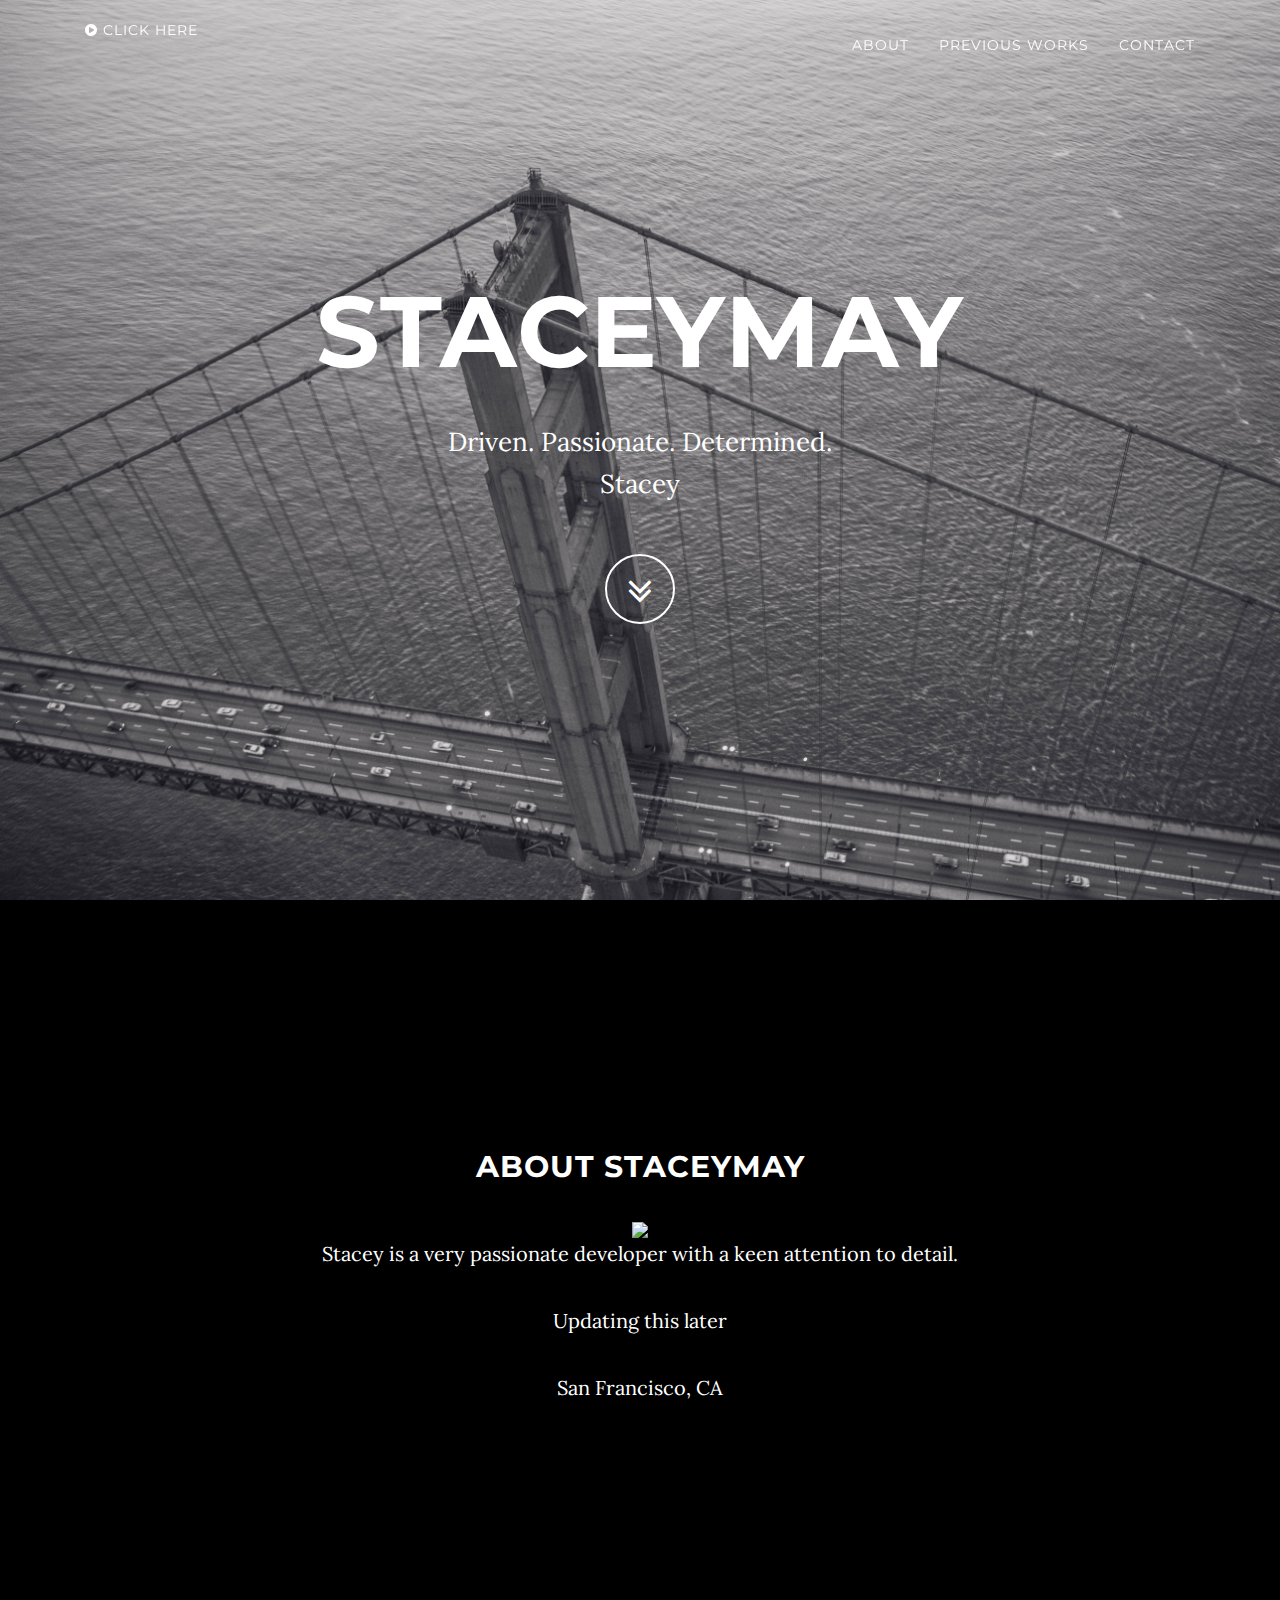
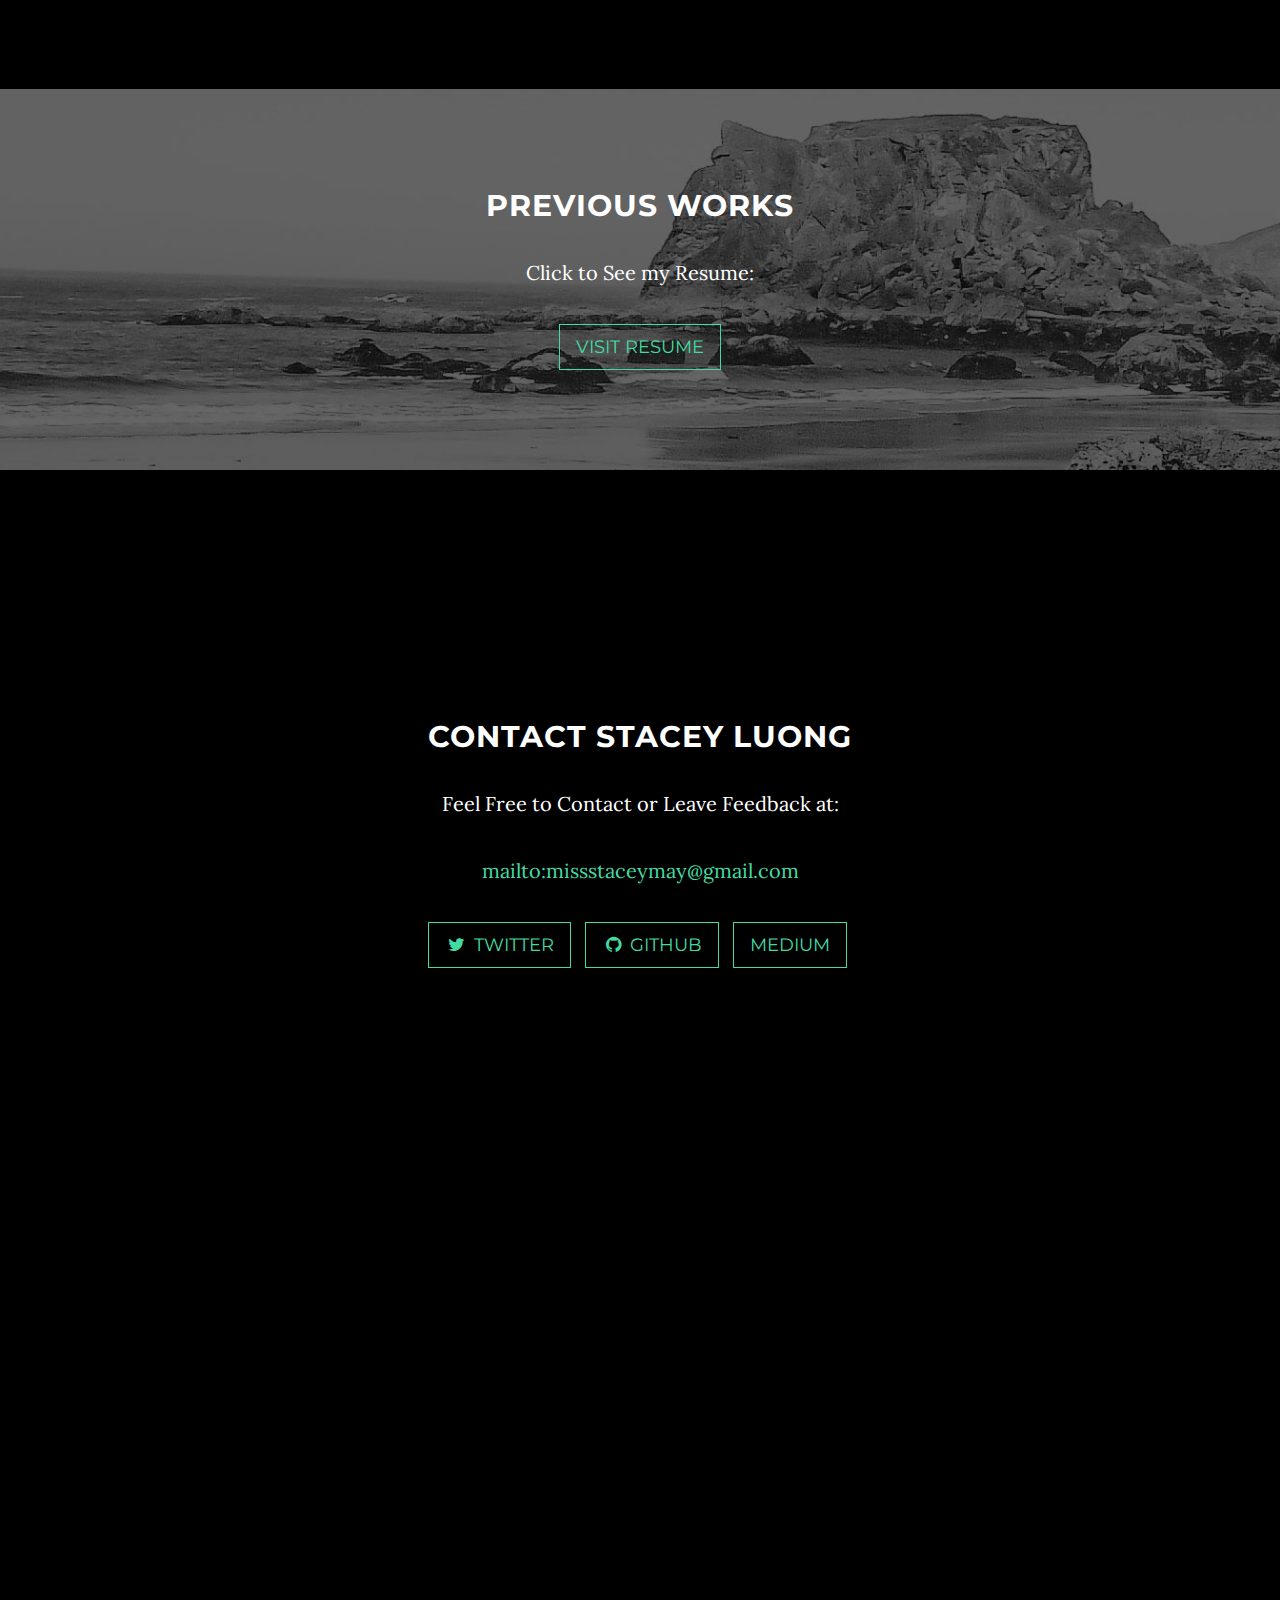
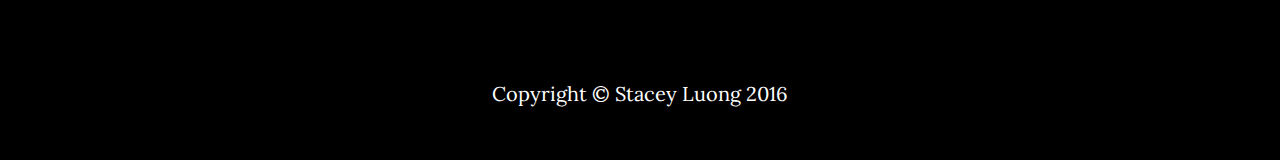
==== index.html @ 06225e0b "added java carosel" ====
<!DOCTYPE html>
<html lang="en">

<head>
    <link rel="stylesheet" type="text/css" href="//cdn.jsdelivr.net/jquery.slick/1.6.0/slick.css"/>
<!-- Add the slick-theme.css if you want default styling -->
    <link rel="stylesheet" type="text/css" href="//cdn.jsdelivr.net/jquery.slick/1.6.0/slick-theme.css"/>
    <!-- jslick java plugin -->

    <meta charset="utf-8">
    <meta http-equiv="X-UA-Compatible" content="IE=edge">
    <meta name="viewport" content="width=device-width, initial-scale=1">
    <meta name="description" content="">
    <meta name="author" content="">

    <title>Stacey May Luong</title>

    <!-- Bootstrap Core CSS -->
    <link href="assets/bootstrap/css/bootstrap.min.css" rel="stylesheet">

    <!-- Custom Fonts -->
    <link href="assets/font-awesome/css/font-awesome.min.css" rel="stylesheet" type="text/css">
    <link href="https://fonts.googleapis.com/css?family=Lora:400,700,400italic,700italic" rel="stylesheet" type="text/css">
    <link href="https://fonts.googleapis.com/css?family=Montserrat:400,700" rel="stylesheet" type="text/css">

    <!-- Theme CSS -->
    <link href="css/grayscale.min.css" rel="stylesheet">

    <!-- HTML5 Shim and Respond.js IE8 support of HTML5 elements and media queries -->
    <!-- WARNING: Respond.js doesn't work if you view the page via file:// -->
    <!--[if lt IE 9]>
        <script src="https://oss.maxcdn.com/libs/html5shiv/3.7.0/html5shiv.js"></script>
        <script src="https://oss.maxcdn.com/libs/respond.js/1.4.2/respond.min.js"></script>
    <![endif]-->

</head>

<body id="page-top" data-spy="scroll" data-target=".navbar-fixed-top">

    <!-- Navigation -->
    <nav class="navbar navbar-custom navbar-fixed-top" role="navigation">
        <div class="container">
            <div class="navbar-header">
                <button type="button" class="navbar-toggle" data-toggle="collapse" data-target=".navbar-main-collapse">
                    Menu <i class="fa fa-bars"></i>
                </button>
                <a class="navbar-brand page-scroll" href="#page-top">
                    <a href="https://vimeo.com/staceymay" ><i class="fa fa-play-circle"></i> <span class="light">Click</span> Here
                </a>
            </div>

            <!-- Collect the nav links, forms, and other content for toggling -->
            <div class="collapse navbar-collapse navbar-right navbar-main-collapse">
                <ul class="nav navbar-nav">
                    <!-- Hidden li included to remove active class from about link when scrolled up past about section -->
                    <li class="hidden">
                        <a href="#page-top"></a>
                    </li>
                    <li>
                        <a class="page-scroll" href="#about">About</a>
                    </li>
                    <li>
                        <a class="page-scroll" href="#download">Previous Works</a>
                    </li>
                    <li>
                        <a class="page-scroll" href="#contact">Contact</a>
                    </li>
                </ul>
            </div>
            <!-- /.navbar-collapse -->
        </div>
        <!-- /.container -->
    </nav>

    <!-- Intro Header -->
    <header class="intro">
        <div class="intro-body">
            <div class="container">
                <div class="row">
                    <div class="col-md-8 col-md-offset-2">
                        <h1 class="brand-heading">StaceyMay</h1>
                        <p class="intro-text">Driven. Passionate. Determined.
                            <br>Stacey</p>
                        <a href="#about" class="btn btn-circle page-scroll">
                            <i class="fa fa-angle-double-down animated"></i>
                        </a>
                    </div>
                </div>
            </div>
        </div>
    </header>

    <!-- About Section -->
    <section id="about" class="container content-section text-center">
        <div class="row">
            <div class="col-lg-8 col-lg-offset-2">
                <h2>About StaceyMay</h2>
                <img src="http://i67.tinypic.com/2s9x3bm.png"/><br>
                <p>Stacey is a very passionate developer with a keen attention to detail.</p>
                <p>Updating this later</p>
                <p>San Francisco, CA</p>
            </div>
        </div>
    </section>

    <!-- Download Section -->
    <section id="download" class="content-section text-center">
        <div class="download-section">
            <div class="container">
                <div class="col-lg-8 col-lg-offset-2">
                    <h2>Previous Works</h2>
                    <p>Click to See my Resume:</p>
                    <a href="https://docs.google.com/document/d/1sot8ZeNagi2S230RHrNOOC19Aa2Kby2cMS6CKuckXkg/pub" class="btn btn-default btn-lg" class="btn btn-default btn-lg">Visit Resume</a>
                </div>
            </div>
        </div>
    </section>

    <!-- Contact Section -->
    <section id="contact" class="container content-section text-center">
        <div class="row">
            <div class="col-lg-8 col-lg-offset-2">
                <h2>Contact Stacey Luong</h2>
                <p>Feel Free to Contact or Leave Feedback at:</p>
                <p><a href="mailto:mailto:missstaceymay@gmail.com">mailto:missstaceymay@gmail.com</a>
                </p>
                <ul class="list-inline banner-social-buttons">
                    <li>
                        <a href="hhttps://twitter.com/MizzStaceyMay" class="btn btn-default btn-lg"><i class="fa fa-twitter fa-fw"></i> <span class="network-name">Twitter</span></a>
                    </li>
                    <li>
                        <a href="https://github.com/StaceyMay" class="btn btn-default btn-lg"><i class="fa fa-github fa-fw"></i> <span class="network-name">Github</span></a>
                    </li>
                    <li>
                        <a href="https://medium.com/@staceymay" class="btn btn-default btn-lg"> <span class="network-name">Medium</span></a>
                    </li>
                </ul>
            </div>
        </div>
    </section>

    <!-- Map Section -->
    <div id="map"></div>

    <!-- Footer -->
    <footer>
        <div class="container text-center">
            <p>Copyright &copy; Stacey Luong 2016</p>
        </div>
    </footer>

    <!-- jQuery -->
    <script src="assets/jquery/jquery.js"></script>

    <!-- Bootstrap Core JavaScript -->
    <script src="assets/bootstrap/js/bootstrap.min.js"></script>

    <!-- Plugin JavaScript -->
    <script src="https://cdnjs.cloudflare.com/ajax/libs/jquery-easing/1.3/jquery.easing.min.js"></script>

    <!-- Google Maps API Key - Use your own API key to enable the map feature. More information on the Google Maps API can be found at https://developers.google.com/maps/ -->
    <script type="text/javascript" src="https://maps.googleapis.com/maps/api/js?key=AIzaSyC21PLoOxQewg2l6LED-zWOnbZKUZKPd3A&sensor=false"></script>

    

    <!-- Theme JavaScript -->
    <script src="js/grayscale.min.js"></script>

    <script type="text/javascript" src="//cdn.jsdelivr.net/jquery.slick/1.6.0/slick.min.js"></script>
    <!-- jslick java plugin -->

</body>

</html>
---- css/grayscale.min.css ----
/*!
 * Start Bootstrap - Grayscale v3.3.7+1 (http://startbootstrap.com/template-overviews/grayscale)
 * Copyright 2013-2016 Start Bootstrap
 * Licensed under MIT (https://github.com/BlackrockDigital/startbootstrap/blob/gh-pages/LICENSE)
 */body,html{height:100%;width:100%}.navbar-custom,body{background-color:#000}.intro,body,html{width:100%}body{font-family:Lora,"Helvetica Neue",Helvetica,Arial,sans-serif;color:#fff;webkit-tap-highlight-color:rgba(255,255,255,.2)}.btn,.navbar-custom,h1,h2,h3,h4,h5,h6{text-transform:uppercase;font-family:Montserrat,"Helvetica Neue",Helvetica,Arial,sans-serif}h1,h2,h3,h4,h5,h6{margin:0 0 35px;font-weight:700;letter-spacing:1px}p{margin:0 0 25px;font-size:18px;line-height:1.5}@media (min-width:768px){p{margin:0 0 35px;font-size:20px;line-height:1.6}}a{color:#42DCA3;-webkit-transition:all .2s ease-in-out;-moz-transition:all .2s ease-in-out;transition:all .2s ease-in-out}a:focus,a:hover{text-decoration:none;color:#1d9b6c}.light{font-weight:400}.navbar-custom{margin-bottom:0;border-bottom:1px solid rgba(255,255,255,.3)}.navbar-custom .navbar-toggle{color:#fff;background-color:rgba(255,255,255,.2);font-size:12px}.navbar-custom .nav li a:active,.navbar-custom .nav li a:focus,.navbar-custom .nav li a:hover{background-color:transparent;outline:0}.navbar-custom .navbar-toggle:active,.navbar-custom .navbar-toggle:focus{outline:0}.navbar-custom .navbar-brand{font-weight:700}.navbar-custom .navbar-brand:focus{outline:0}.navbar-custom a{color:#fff}.navbar-custom .nav li a{-webkit-transition:background .3s ease-in-out;-moz-transition:background .3s ease-in-out;transition:background .3s ease-in-out}.navbar-custom .nav li a:hover{color:rgba(255,255,255,.8)}.navbar-custom .nav li.active{outline:0}.navbar-custom .nav li.active a{background-color:rgba(255,255,255,.3)}.navbar-custom .nav li.active a:hover{color:#fff}@media (min-width:768px){.navbar-custom{padding:20px 0;border-bottom:none;letter-spacing:1px;background:0 0;-webkit-transition:background .5s ease-in-out,padding .5s ease-in-out;-moz-transition:background .5s ease-in-out,padding .5s ease-in-out;transition:background .5s ease-in-out,padding .5s ease-in-out}.navbar-custom.top-nav-collapse{padding:0;background:#000;border-bottom:1px solid rgba(255,255,255,.3)}}.intro{display:table;height:auto;padding:100px 0;text-align:center;color:#fff;background:url(../img/intro-bg.jpg) bottom center no-repeat #000;-webkit-background-size:cover;-moz-background-size:cover;background-size:cover;-o-background-size:cover}.intro .intro-body{display:table-cell;vertical-align:middle}.intro .intro-body .brand-heading{font-size:40px}.intro .intro-body .intro-text{font-size:18px}@media (min-width:768px){.intro{height:100%;padding:0}.intro .intro-body .brand-heading{font-size:100px}.intro .intro-body .intro-text{font-size:26px}}.btn-circle{width:70px;height:70px;margin-top:15px;padding:7px 16px;border:2px solid #fff;border-radius:100%!important;font-size:40px;color:#fff;background:0 0;-webkit-transition:background .3s ease-in-out;-moz-transition:background .3s ease-in-out;transition:background .3s ease-in-out}.btn-circle:focus,.btn-circle:hover{outline:0;color:#fff;background:rgba(255,255,255,.1)}.btn-circle i.animated{-webkit-transition-property:-webkit-transform;-webkit-transition-duration:1s;-moz-transition-property:-moz-transform;-moz-transition-duration:1s}.btn-circle:hover i.animated{-webkit-animation-name:pulse;-moz-animation-name:pulse;-webkit-animation-duration:1.5s;-moz-animation-duration:1.5s;-webkit-animation-iteration-count:infinite;-moz-animation-iteration-count:infinite;-webkit-animation-timing-function:linear;-moz-animation-timing-function:linear}@-webkit-keyframes pulse{0%,100%{-webkit-transform:scale(1);transform:scale(1)}50%{-webkit-transform:scale(1.2);transform:scale(1.2)}}@-moz-keyframes pulse{0%,100%{-moz-transform:scale(1);transform:scale(1)}50%{-moz-transform:scale(1.2);transform:scale(1.2)}}.content-section{padding-top:100px}.download-section{width:100%;padding:50px 0;color:#fff;background:url(../img/downloads-bg.jpg) center center no-repeat #000;-webkit-background-size:cover;-moz-background-size:cover;background-size:cover;-o-background-size:cover}#map{width:100%;height:200px;margin-top:100px}@media (min-width:767px){.content-section{padding-top:250px}.download-section{padding:100px 0}#map{height:400px;margin-top:250px}}.btn{font-weight:400;-webkit-transition:all .3s ease-in-out;-moz-transition:all .3s ease-in-out;transition:all .3s ease-in-out;border-radius:0}.btn-default{border:1px solid #42DCA3;color:#42DCA3;background-color:transparent}.btn-default:focus,.btn-default:hover{border:1px solid #42DCA3;outline:0;color:#000;background-color:#42DCA3}ul.banner-social-buttons{margin-top:0}@media (max-width:1199px){ul.banner-social-buttons{margin-top:15px}}@media (max-width:767px){ul.banner-social-buttons li{display:block;margin-bottom:20px;padding:0}ul.banner-social-buttons li:last-child{margin-bottom:0}}footer{padding:50px 0}footer p{margin:0}::-moz-selection{text-shadow:none;background:#fcfcfc;background:rgba(255,255,255,.2)}::selection{text-shadow:none;background:#fcfcfc;background:rgba(255,255,255,.2)}img::selection{background:0 0}img::-moz-selection{background:0 0}
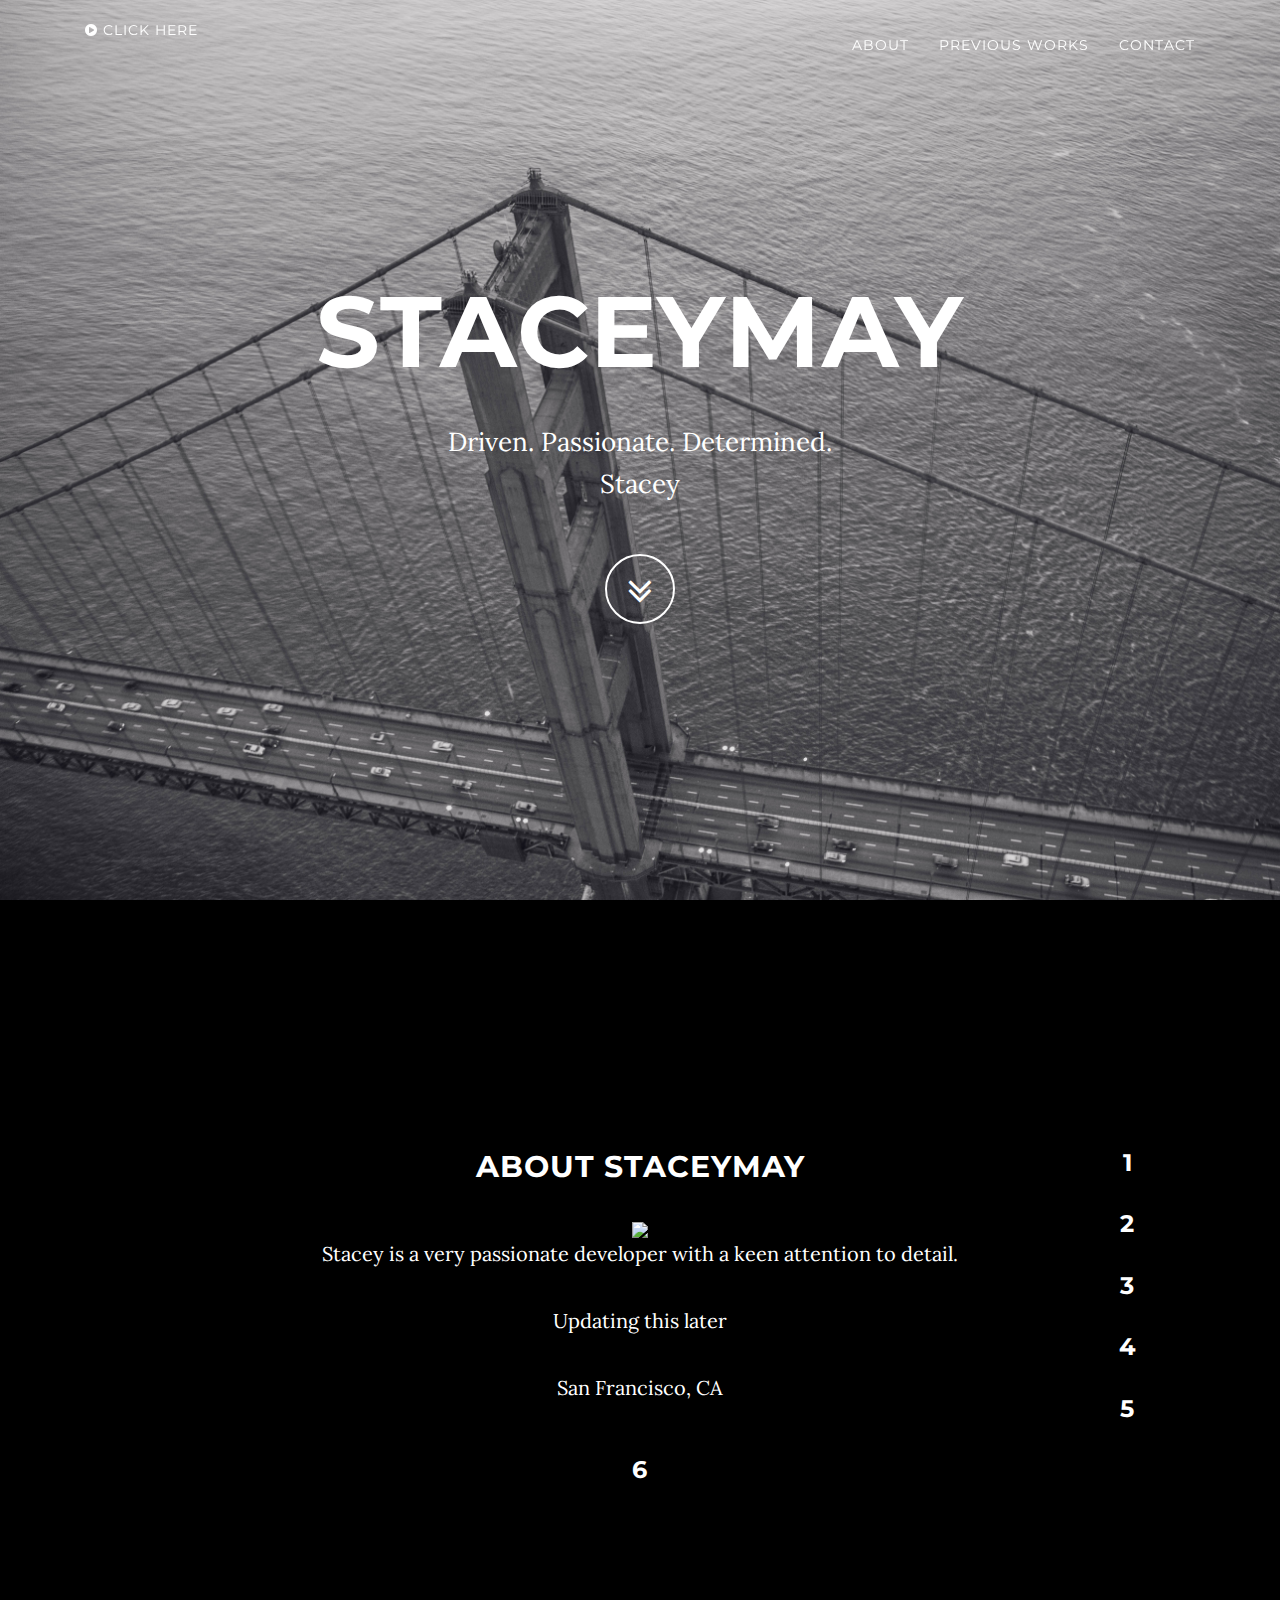
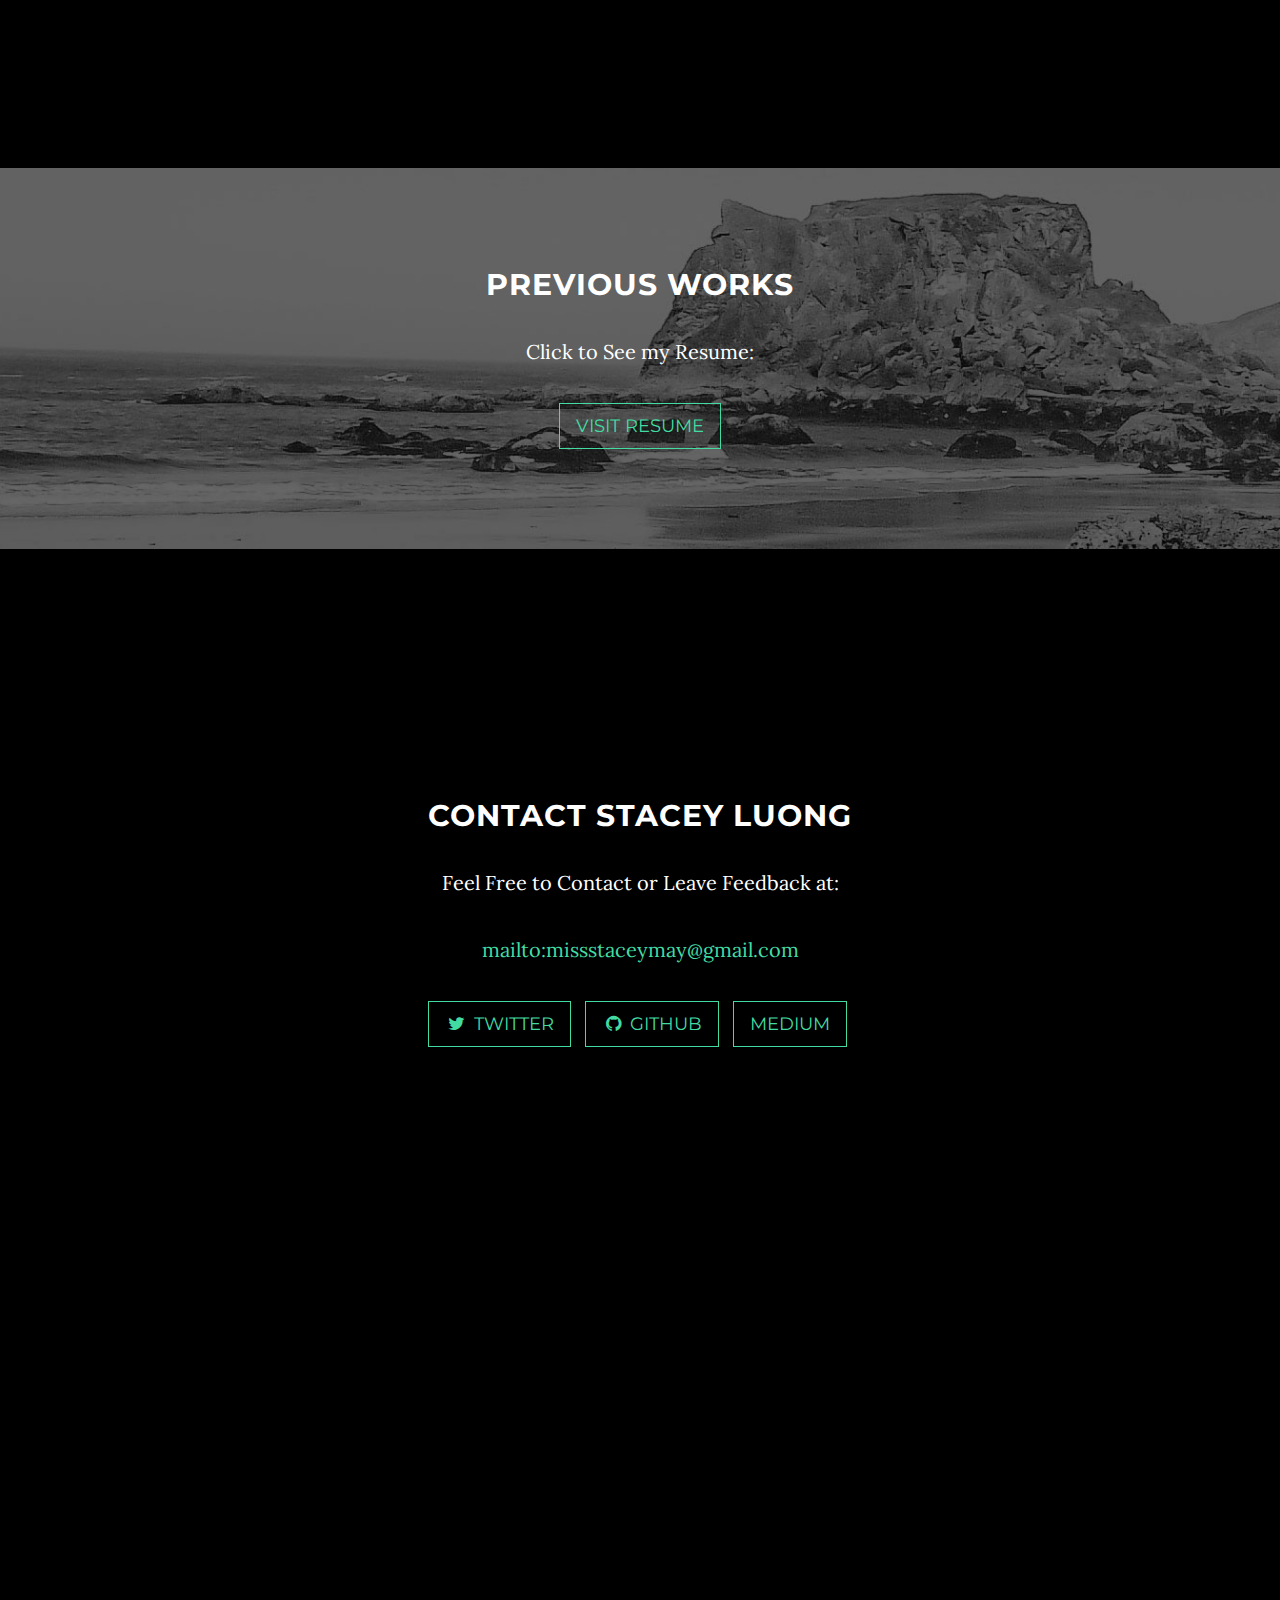
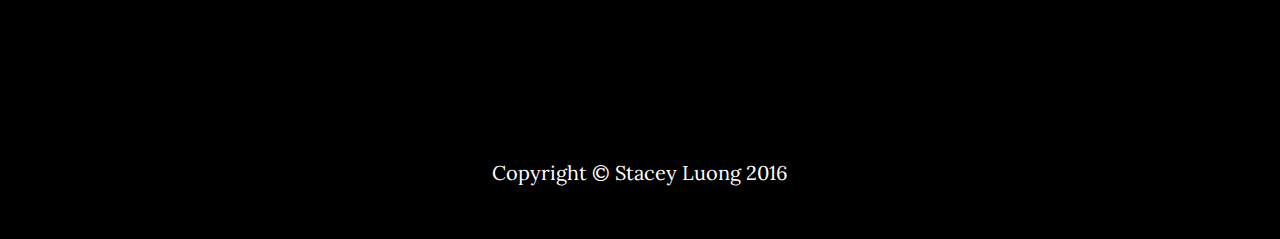
==== commit 393b3383: "trying to update carosel" ====
--- a/index.html
+++ b/index.html
@@ -100,6 +100,14 @@
                 <p>Updating this later</p>
                 <p>San Francisco, CA</p>
             </div>
+            <div data-slick='{"slidesToShow": 4, "slidesToScroll": 4}'>
+                  <div><h3>1</h3></div>
+                  <div><h3>2</h3></div>
+                  <div><h3>3</h3></div>
+                  <div><h3>4</h3></div>
+                  <div><h3>5</h3></div>
+                  <div><h3>6</h3></div>
+                </div>
         </div>
     </section>
 
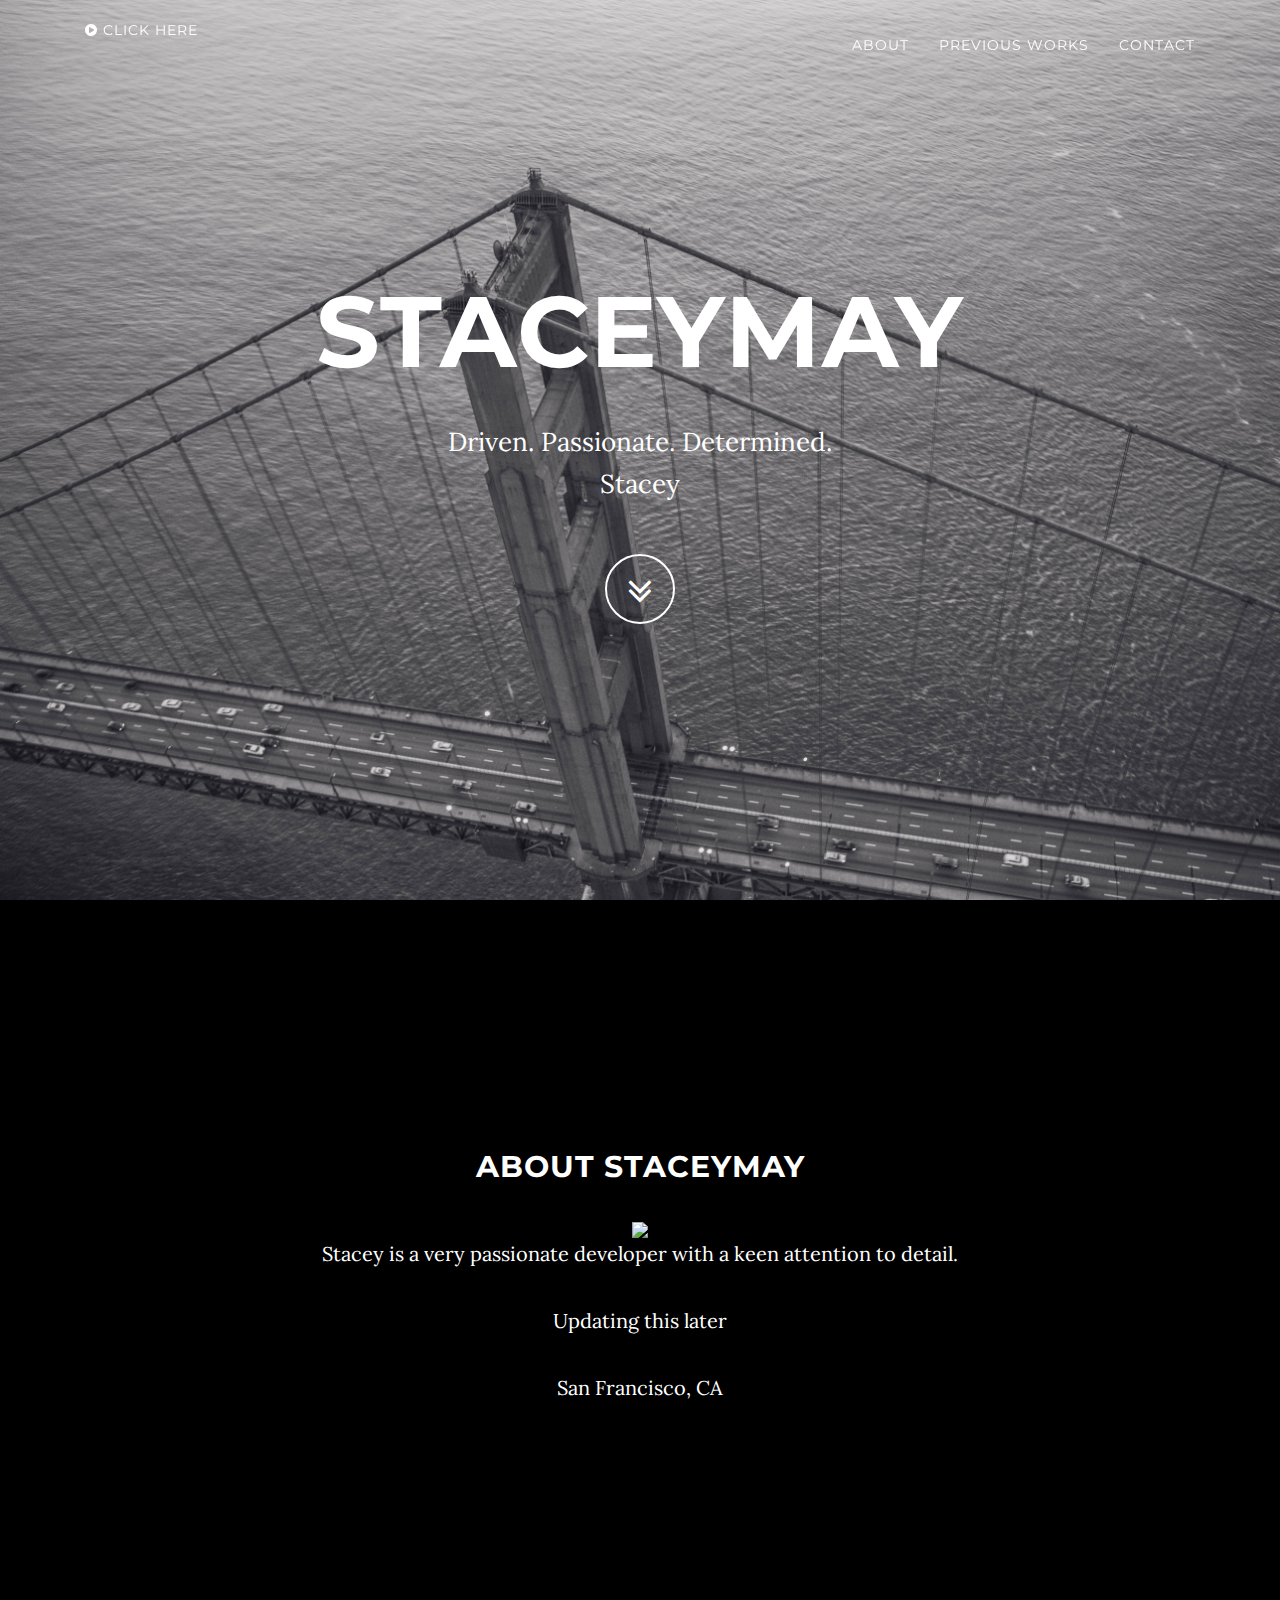
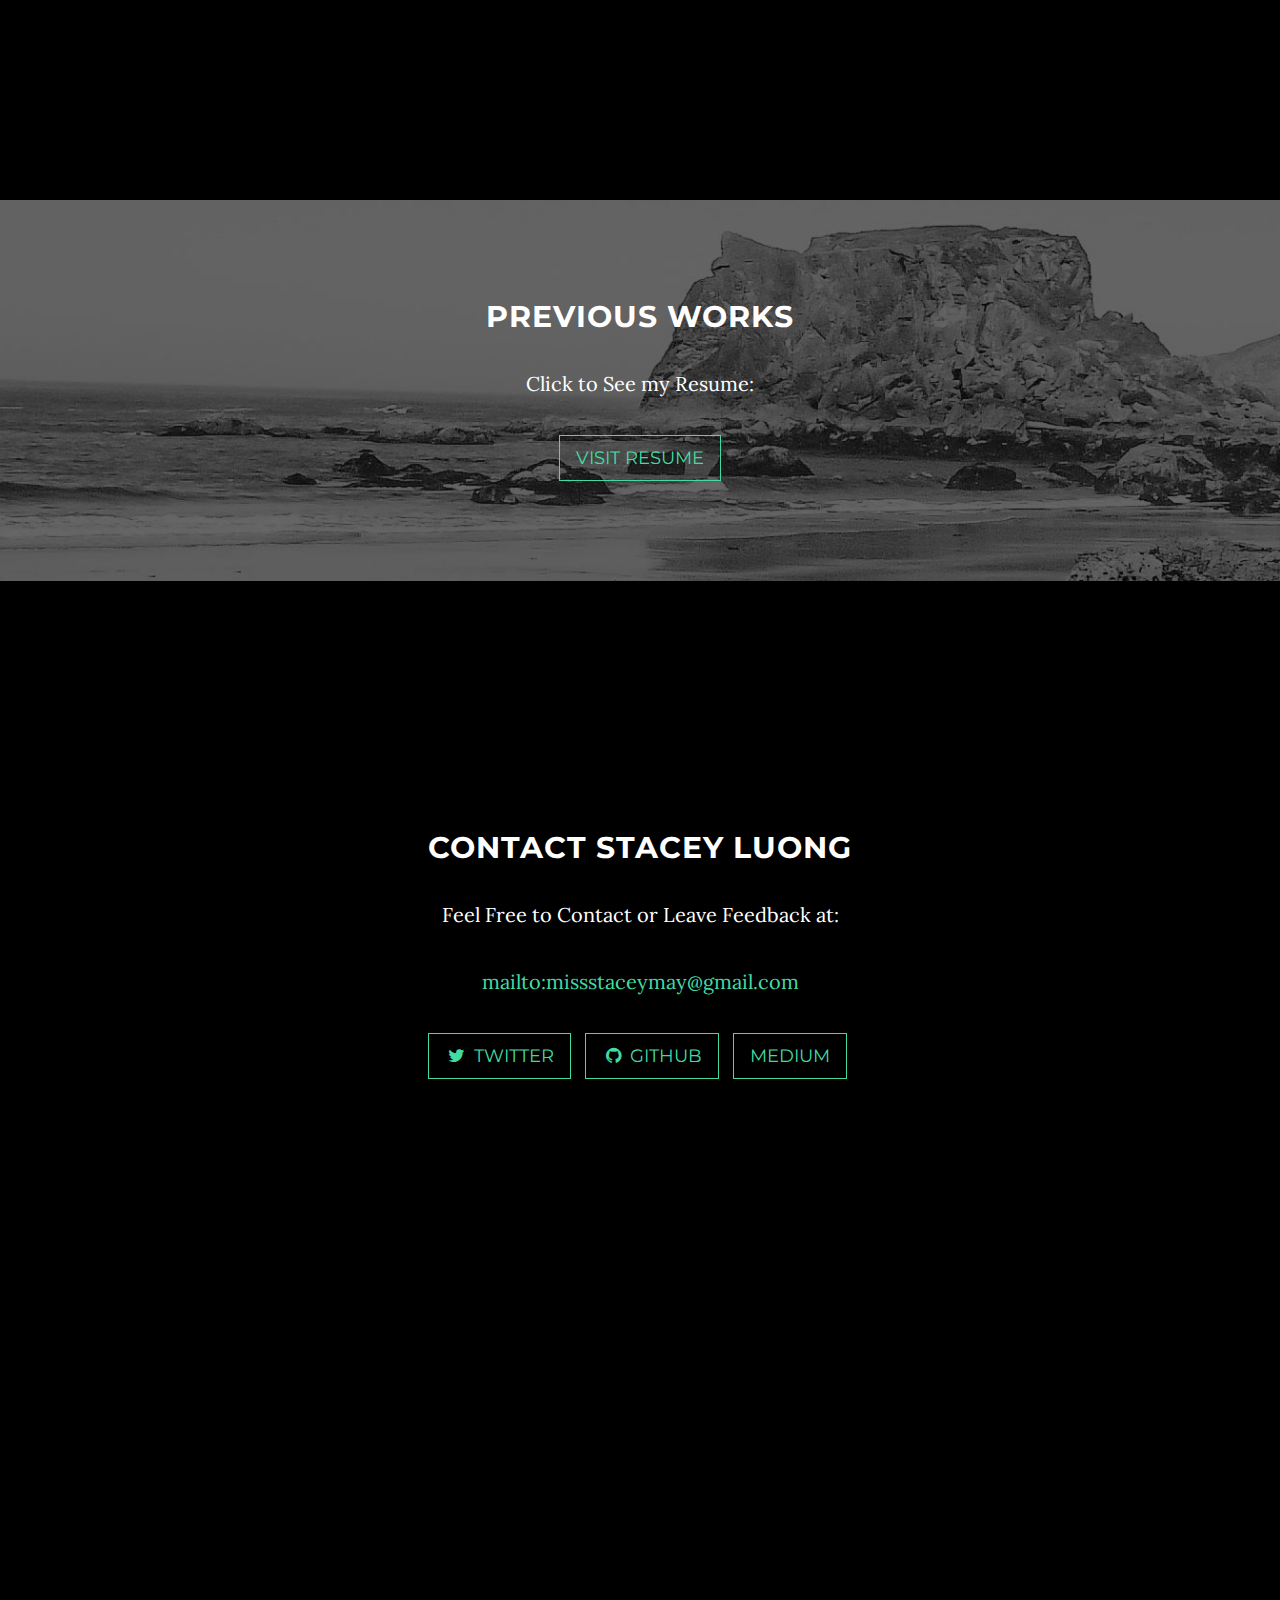
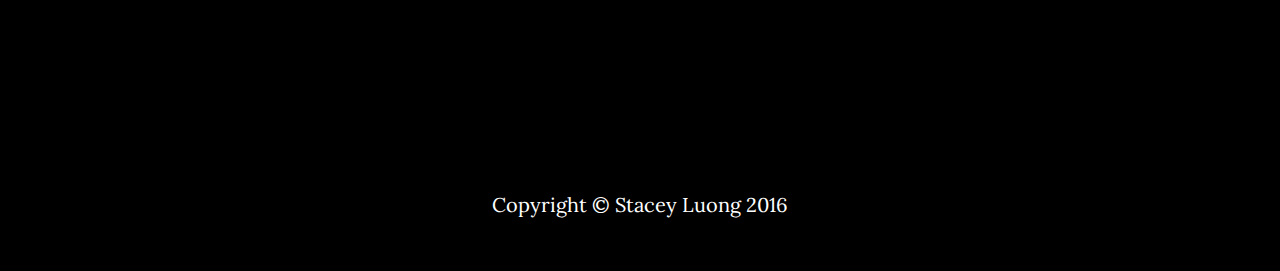
==== commit 95d48304: "added highcharts" ====
--- a/index.html
+++ b/index.html
@@ -2,10 +2,8 @@
 <html lang="en">
 
 <head>
-    <link rel="stylesheet" type="text/css" href="//cdn.jsdelivr.net/jquery.slick/1.6.0/slick.css"/>
-<!-- Add the slick-theme.css if you want default styling -->
-    <link rel="stylesheet" type="text/css" href="//cdn.jsdelivr.net/jquery.slick/1.6.0/slick-theme.css"/>
-    <!-- jslick java plugin -->
+    <script src="http://code.highcharts.com/highcharts.js"></script>
+    <!-- highcharts java plugin -->
 
     <meta charset="utf-8">
     <meta http-equiv="X-UA-Compatible" content="IE=edge">
@@ -100,15 +98,7 @@
                 <p>Updating this later</p>
                 <p>San Francisco, CA</p>
             </div>
-            <div data-slick='{"slidesToShow": 4, "slidesToScroll": 4}'>
-                  <div><h3>1</h3></div>
-                  <div><h3>2</h3></div>
-                  <div><h3>3</h3></div>
-                  <div><h3>4</h3></div>
-                  <div><h3>5</h3></div>
-                  <div><h3>6</h3></div>
-                </div>
-        </div>
+            <div id="container" style="width:100%; height:400px;"></div>
     </section>
 
     <!-- Download Section -->
@@ -174,8 +164,50 @@
     <!-- Theme JavaScript -->
     <script src="js/grayscale.min.js"></script>
 
-    <script type="text/javascript" src="//cdn.jsdelivr.net/jquery.slick/1.6.0/slick.min.js"></script>
-    <!-- jslick java plugin -->
+    <script> 
+    $(function () { 
+    var myChart = Highcharts.chart('container', {
+        chart: {
+            type: 'bar'
+        },
+        title: {
+            text: 'Fruit Consumption'
+        },
+        xAxis: {
+            categories: ['Apples', 'Bananas', 'Oranges']
+        },
+        yAxis: {
+            title: {
+                text: 'Fruit eaten'
+            }
+        },
+        series: [{
+            name: 'Jane',
+            data: [1, 0, 4]
+        }, {
+            name: 'John',
+            data: [5, 7, 3]
+        }]
+    });
+});
+The code above uses the jQuery specific way of launching code on document ready, as explained at the jQuery website.
+
+If you are inserting a Stock chart, there is a separate constructor method called Highcharts.StockChart. In these charts, typically the data is supplied in a separate JavaScript array, either taken from a separate JavaScript file or by an Ajax call to the server.
+
+var chart1; // globally available
+$(function() {
+       chart1 = Highcharts.stockChart('container', {
+         rangeSelector: {
+            selected: 1
+         },
+         series: [{
+            name: 'USD to EUR',
+            data: usdtoeur // predefined JavaScript array
+         }]
+      });
+   });
+    </script>
+    
 
 </body>
 
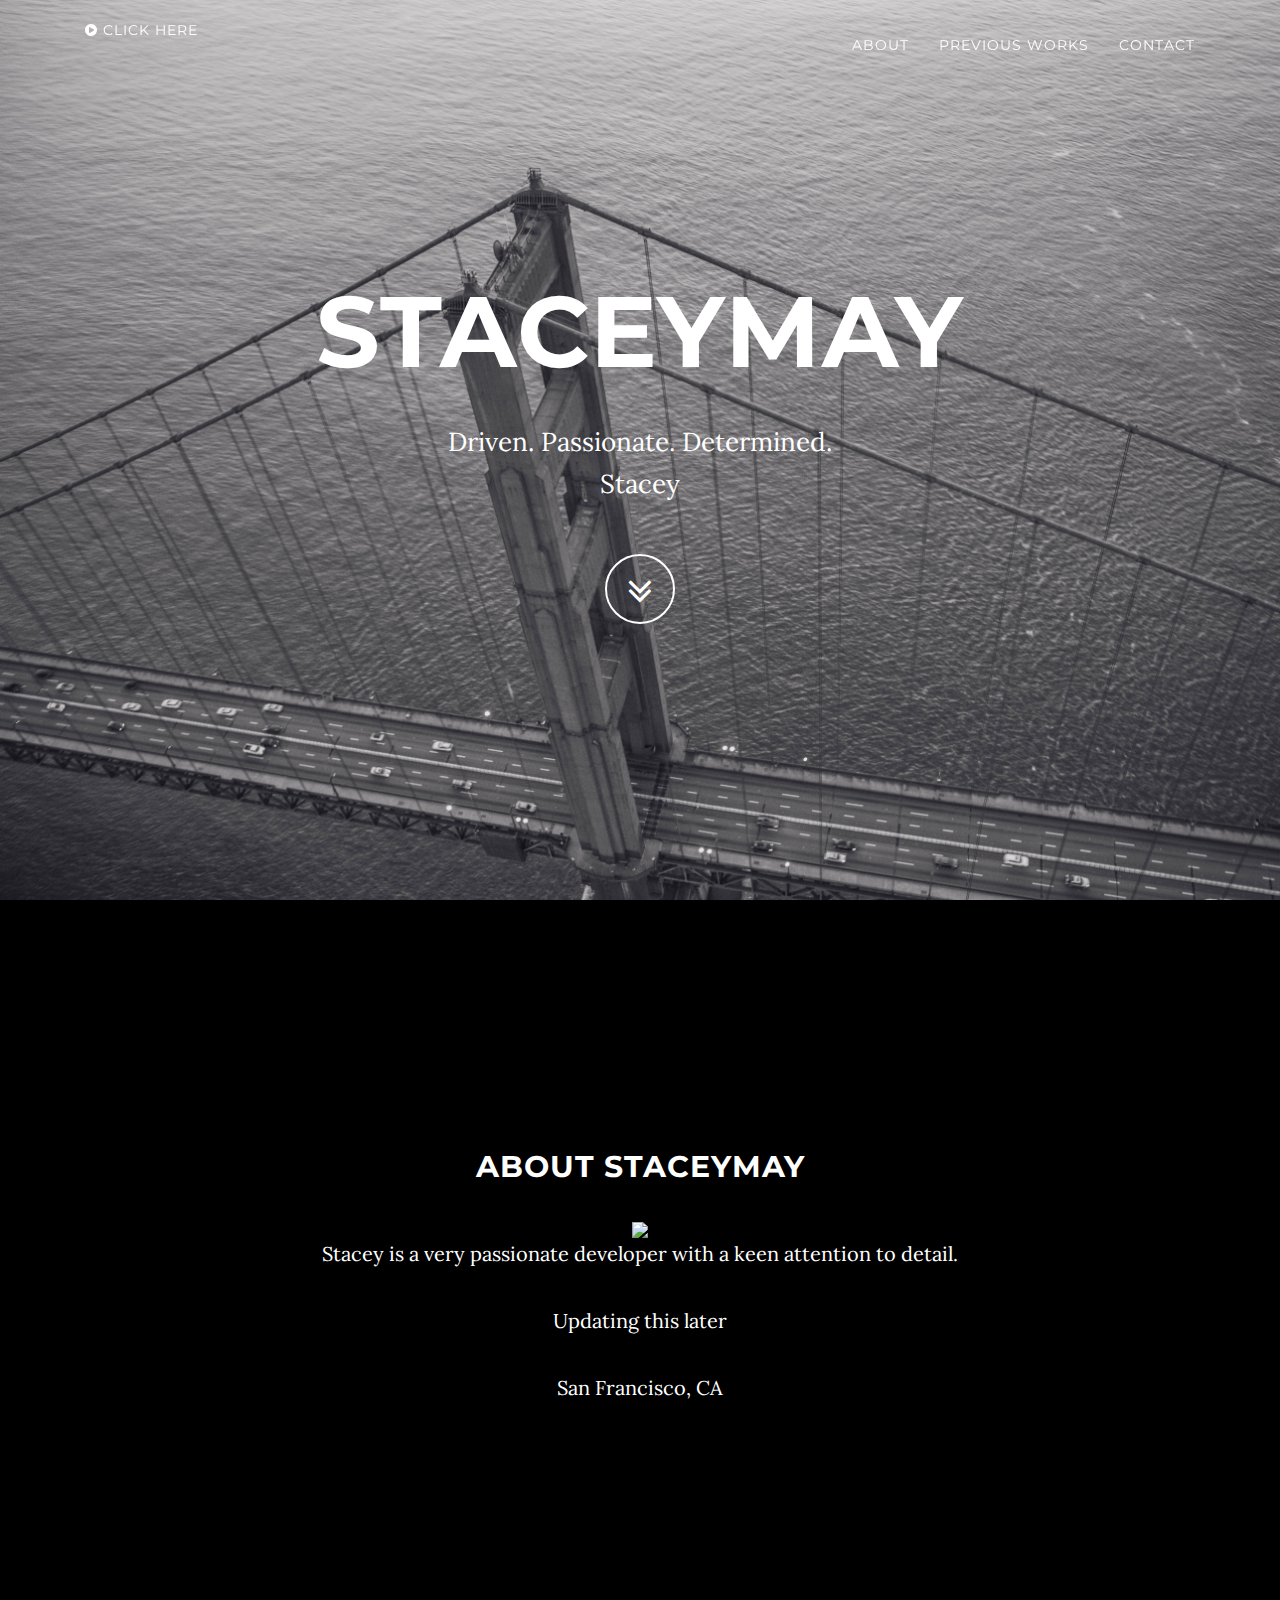
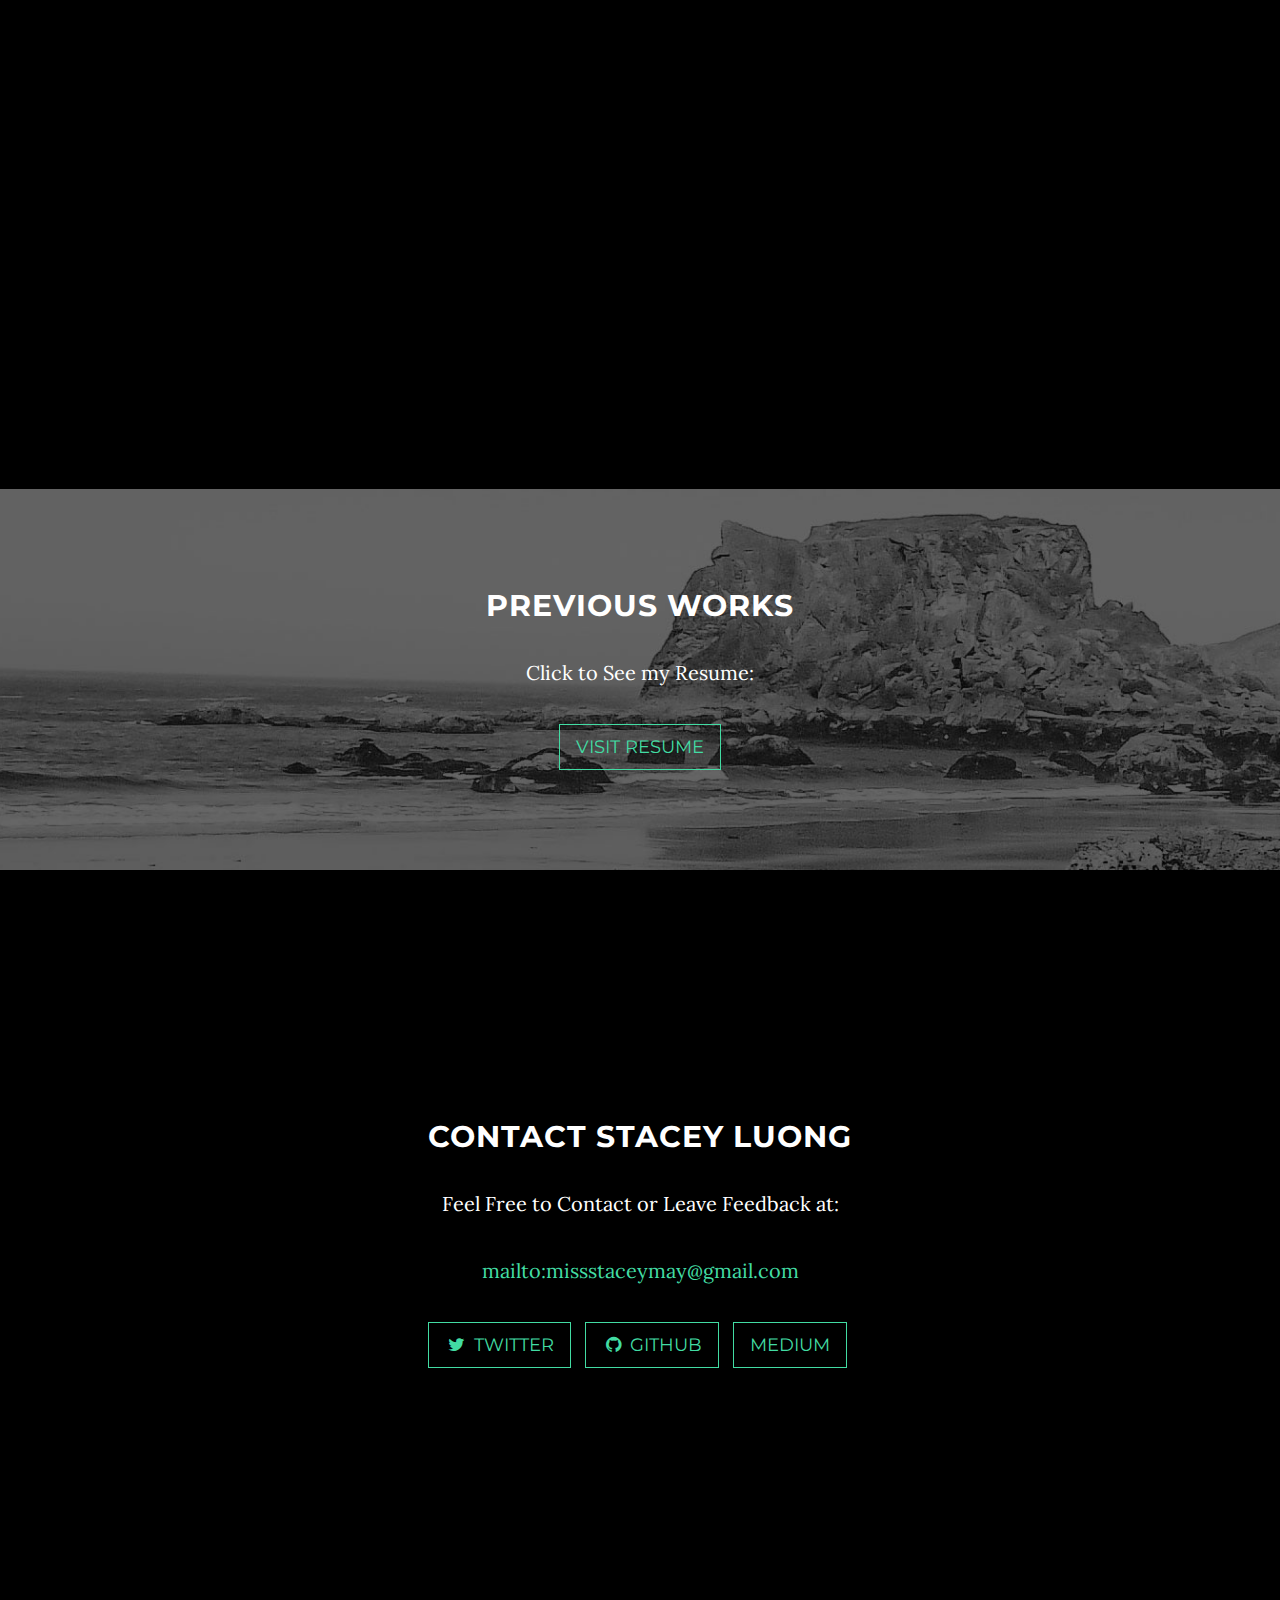
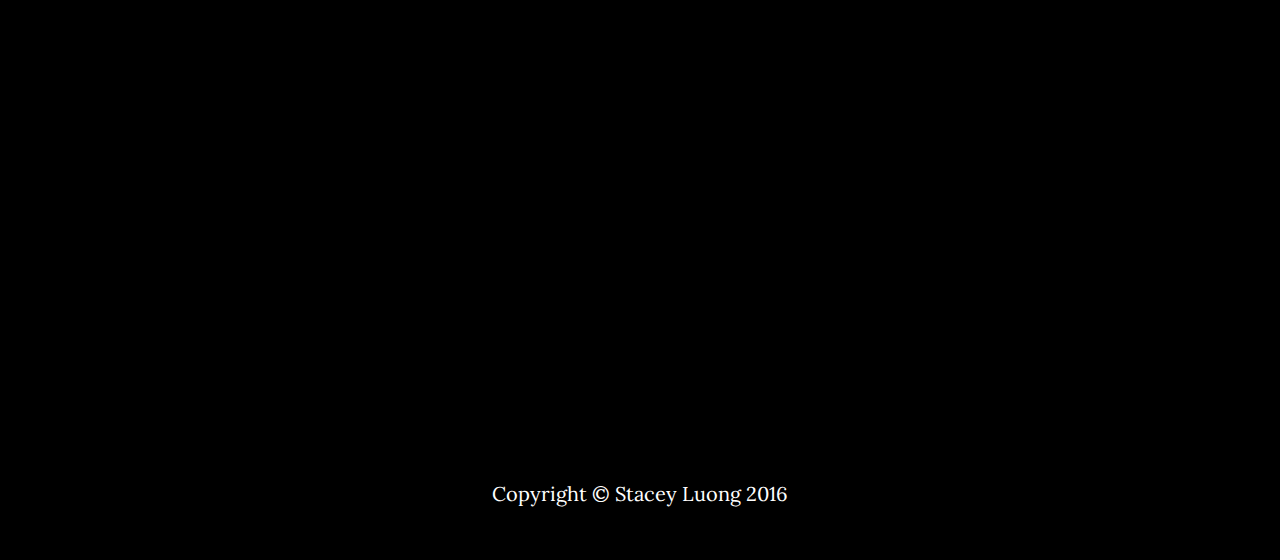
==== commit ae2d6edf: "added chart" ====
--- a/index.html
+++ b/index.html
@@ -98,6 +98,7 @@
                 <p>Updating this later</p>
                 <p>San Francisco, CA</p>
             </div>
+            </div>
             <div id="container" style="width:100%; height:400px;"></div>
     </section>
 
@@ -171,42 +172,28 @@
             type: 'bar'
         },
         title: {
-            text: 'Fruit Consumption'
+            text: 'Best Rapper'
         },
         xAxis: {
-            categories: ['Apples', 'Bananas', 'Oranges']
+            categories: ['Fetty Wap', 'Drake', 'Chance the Rapper']
         },
         yAxis: {
             title: {
-                text: 'Fruit eaten'
+                text: 'Votes by Gender'
             }
         },
         series: [{
-            name: 'Jane',
-            data: [1, 0, 4]
+            name: 'Men',
+            data: [1, 2, 4]
         }, {
-            name: 'John',
+            name: 'Women',
             data: [5, 7, 3]
         }]
     });
-});
-The code above uses the jQuery specific way of launching code on document ready, as explained at the jQuery website.
-
-If you are inserting a Stock chart, there is a separate constructor method called Highcharts.StockChart. In these charts, typically the data is supplied in a separate JavaScript array, either taken from a separate JavaScript file or by an Ajax call to the server.
-
-var chart1; // globally available
-$(function() {
-       chart1 = Highcharts.stockChart('container', {
-         rangeSelector: {
-            selected: 1
-         },
-         series: [{
-            name: 'USD to EUR',
-            data: usdtoeur // predefined JavaScript array
-         }]
-      });
-   });
+    });
     </script>
+    <script type="text/javascript" src="/js/themes/gray.js"></script>
+
     
 
 </body>
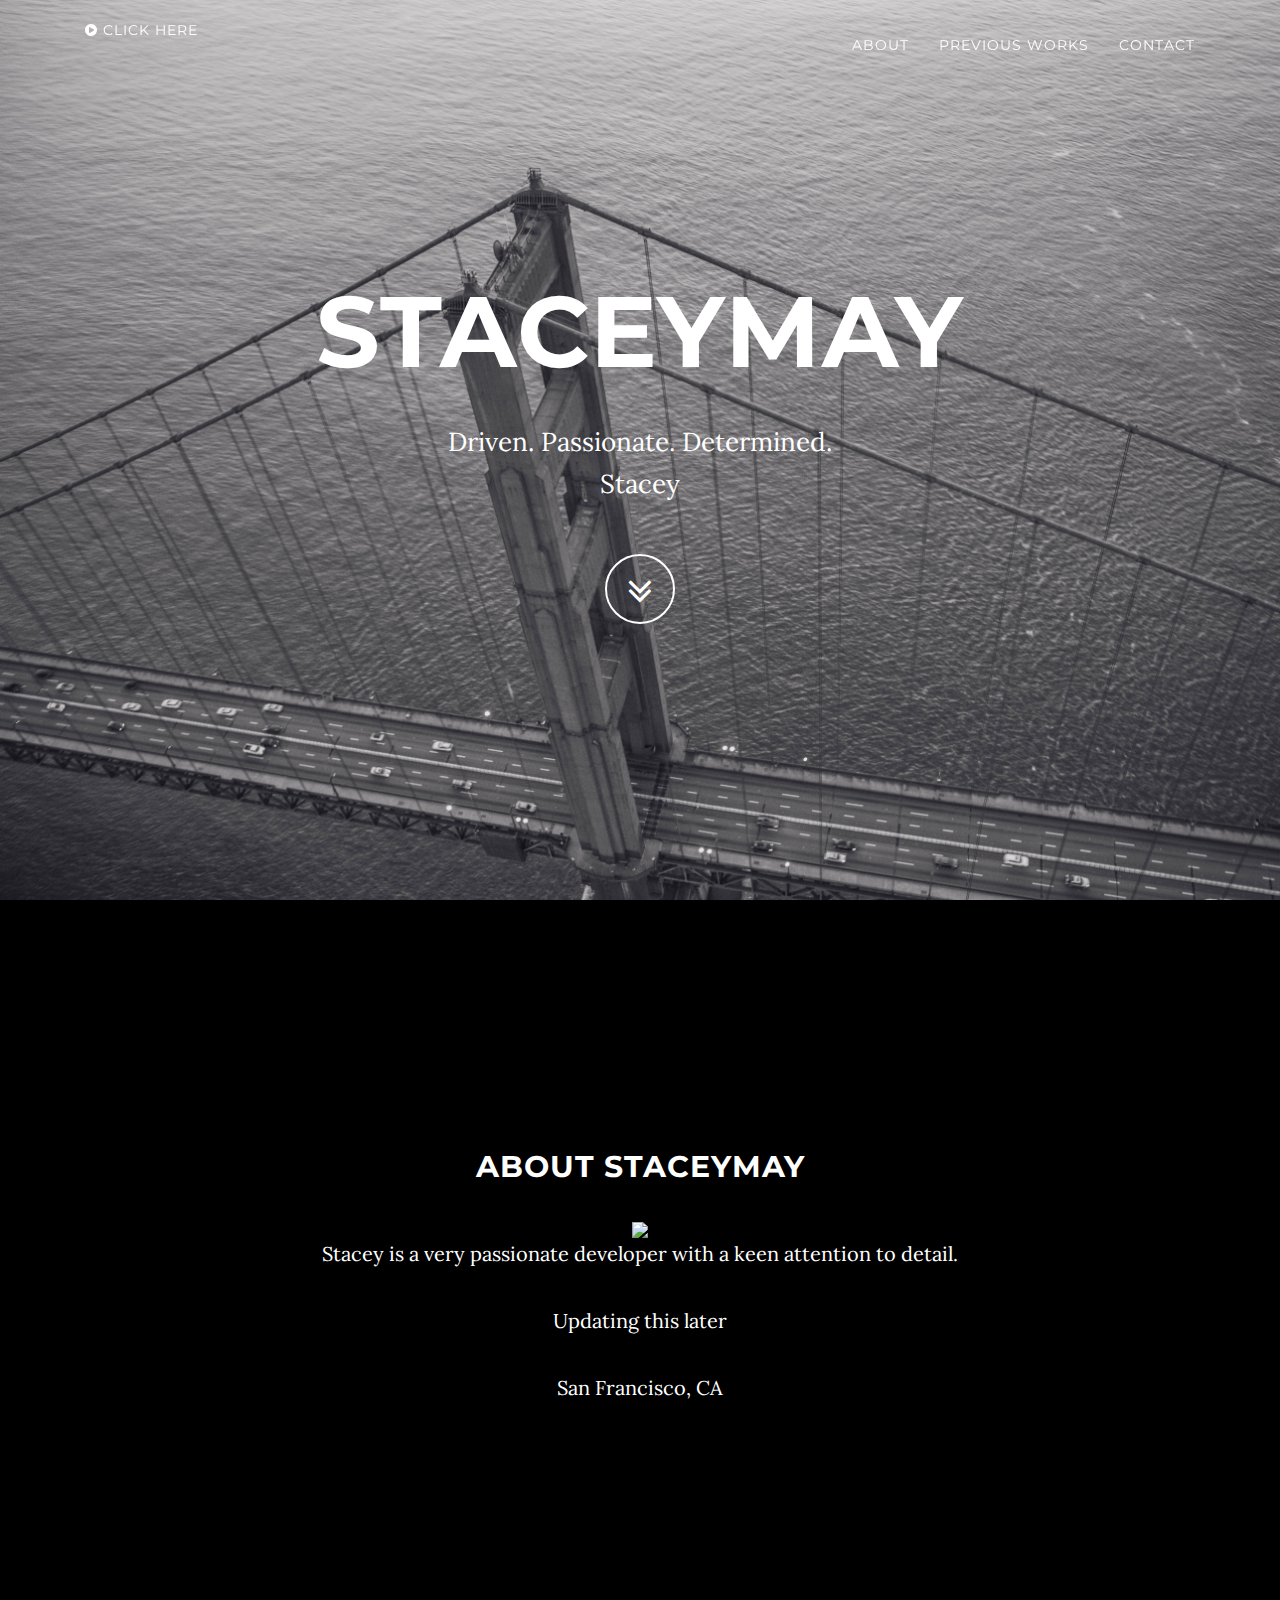
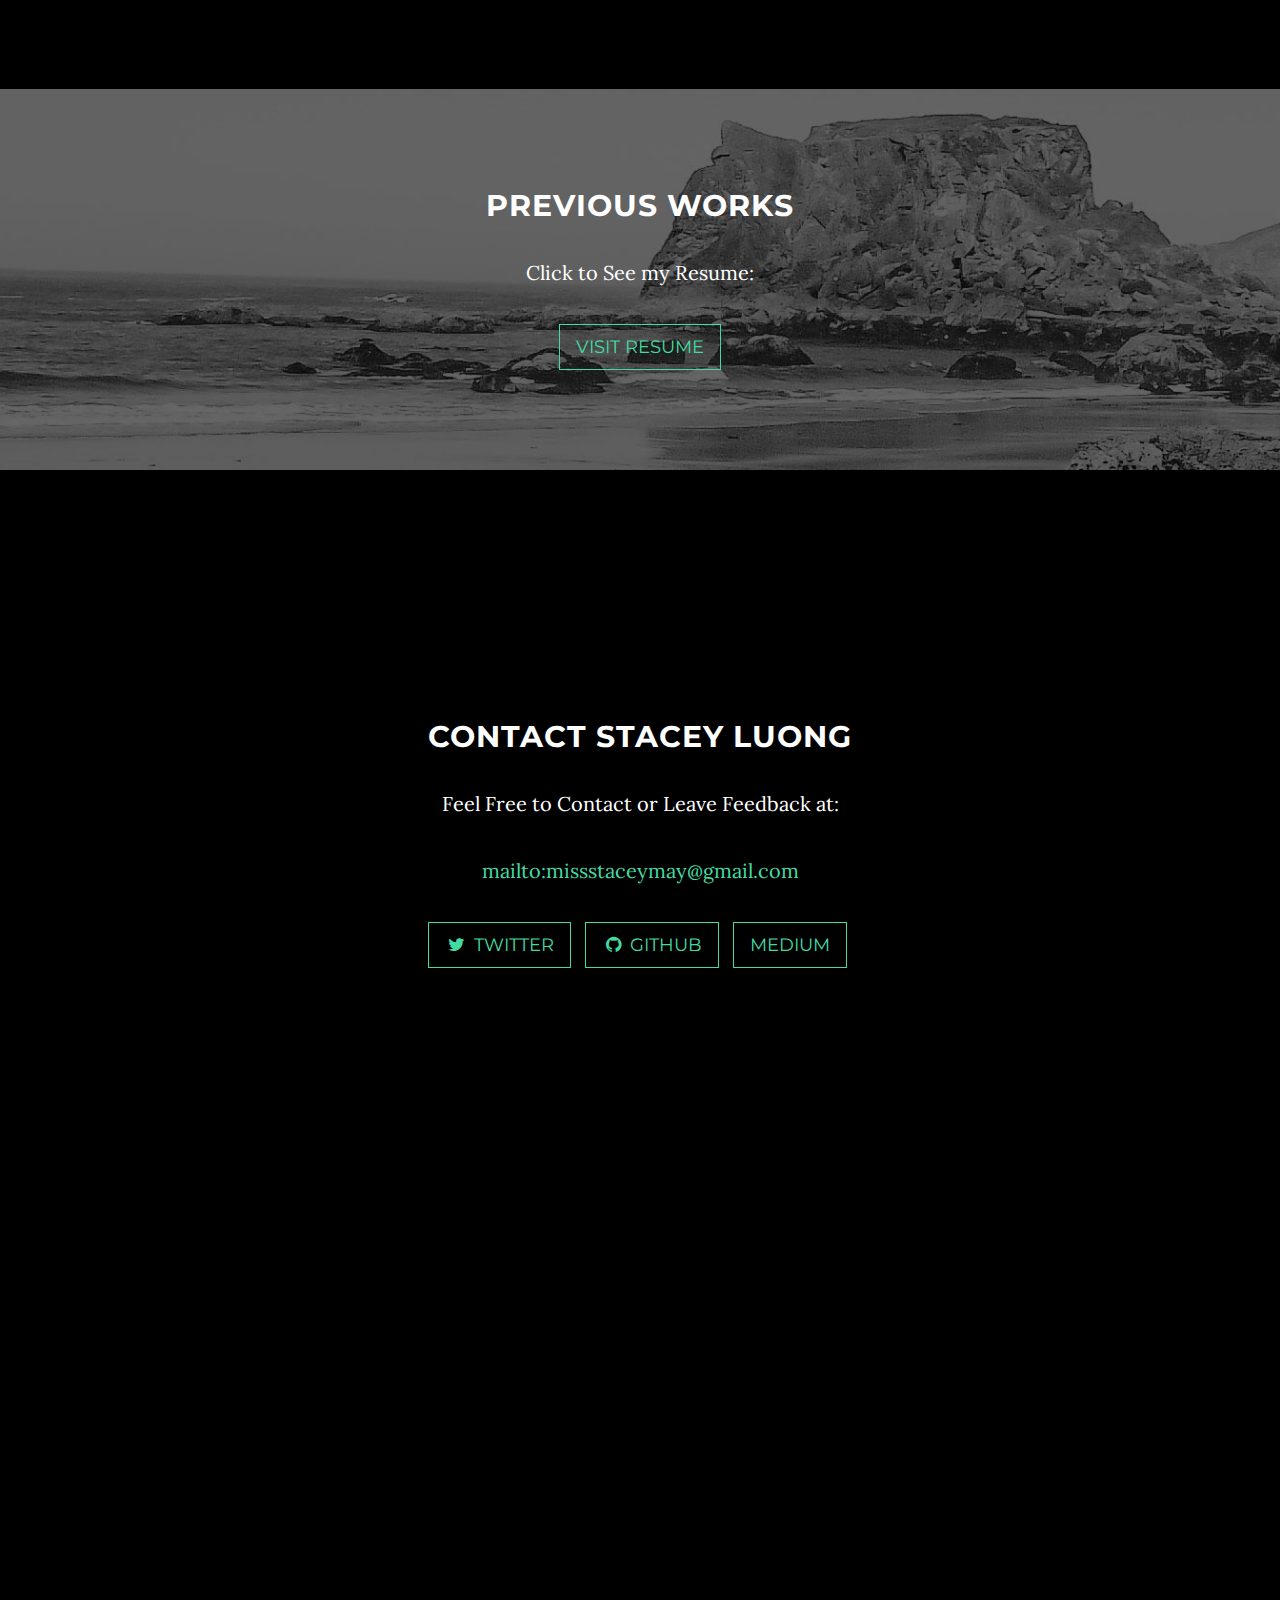
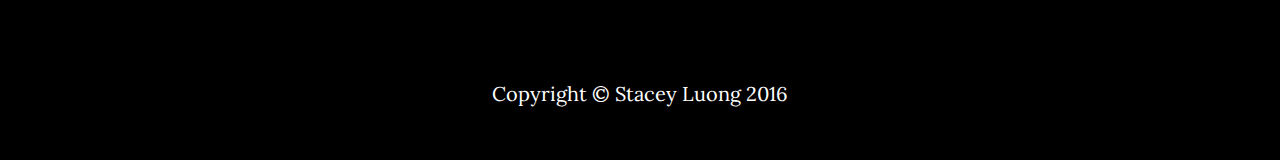
==== commit 77271973: "removed highchart" ====
--- a/index.html
+++ b/index.html
@@ -2,8 +2,7 @@
 <html lang="en">
 
 <head>
-    <script src="http://code.highcharts.com/highcharts.js"></script>
-    <!-- highcharts java plugin -->
+    
 
     <meta charset="utf-8">
     <meta http-equiv="X-UA-Compatible" content="IE=edge">
@@ -99,7 +98,6 @@
                 <p>San Francisco, CA</p>
             </div>
             </div>
-            <div id="container" style="width:100%; height:400px;"></div>
     </section>
 
     <!-- Download Section -->
@@ -165,33 +163,7 @@
     <!-- Theme JavaScript -->
     <script src="js/grayscale.min.js"></script>
 
-    <script> 
-    $(function () { 
-    var myChart = Highcharts.chart('container', {
-        chart: {
-            type: 'bar'
-        },
-        title: {
-            text: 'Best Rapper'
-        },
-        xAxis: {
-            categories: ['Fetty Wap', 'Drake', 'Chance the Rapper']
-        },
-        yAxis: {
-            title: {
-                text: 'Votes by Gender'
-            }
-        },
-        series: [{
-            name: 'Men',
-            data: [1, 2, 4]
-        }, {
-            name: 'Women',
-            data: [5, 7, 3]
-        }]
-    });
-    });
-    </script>
+
     <script type="text/javascript" src="/js/themes/gray.js"></script>
 
     
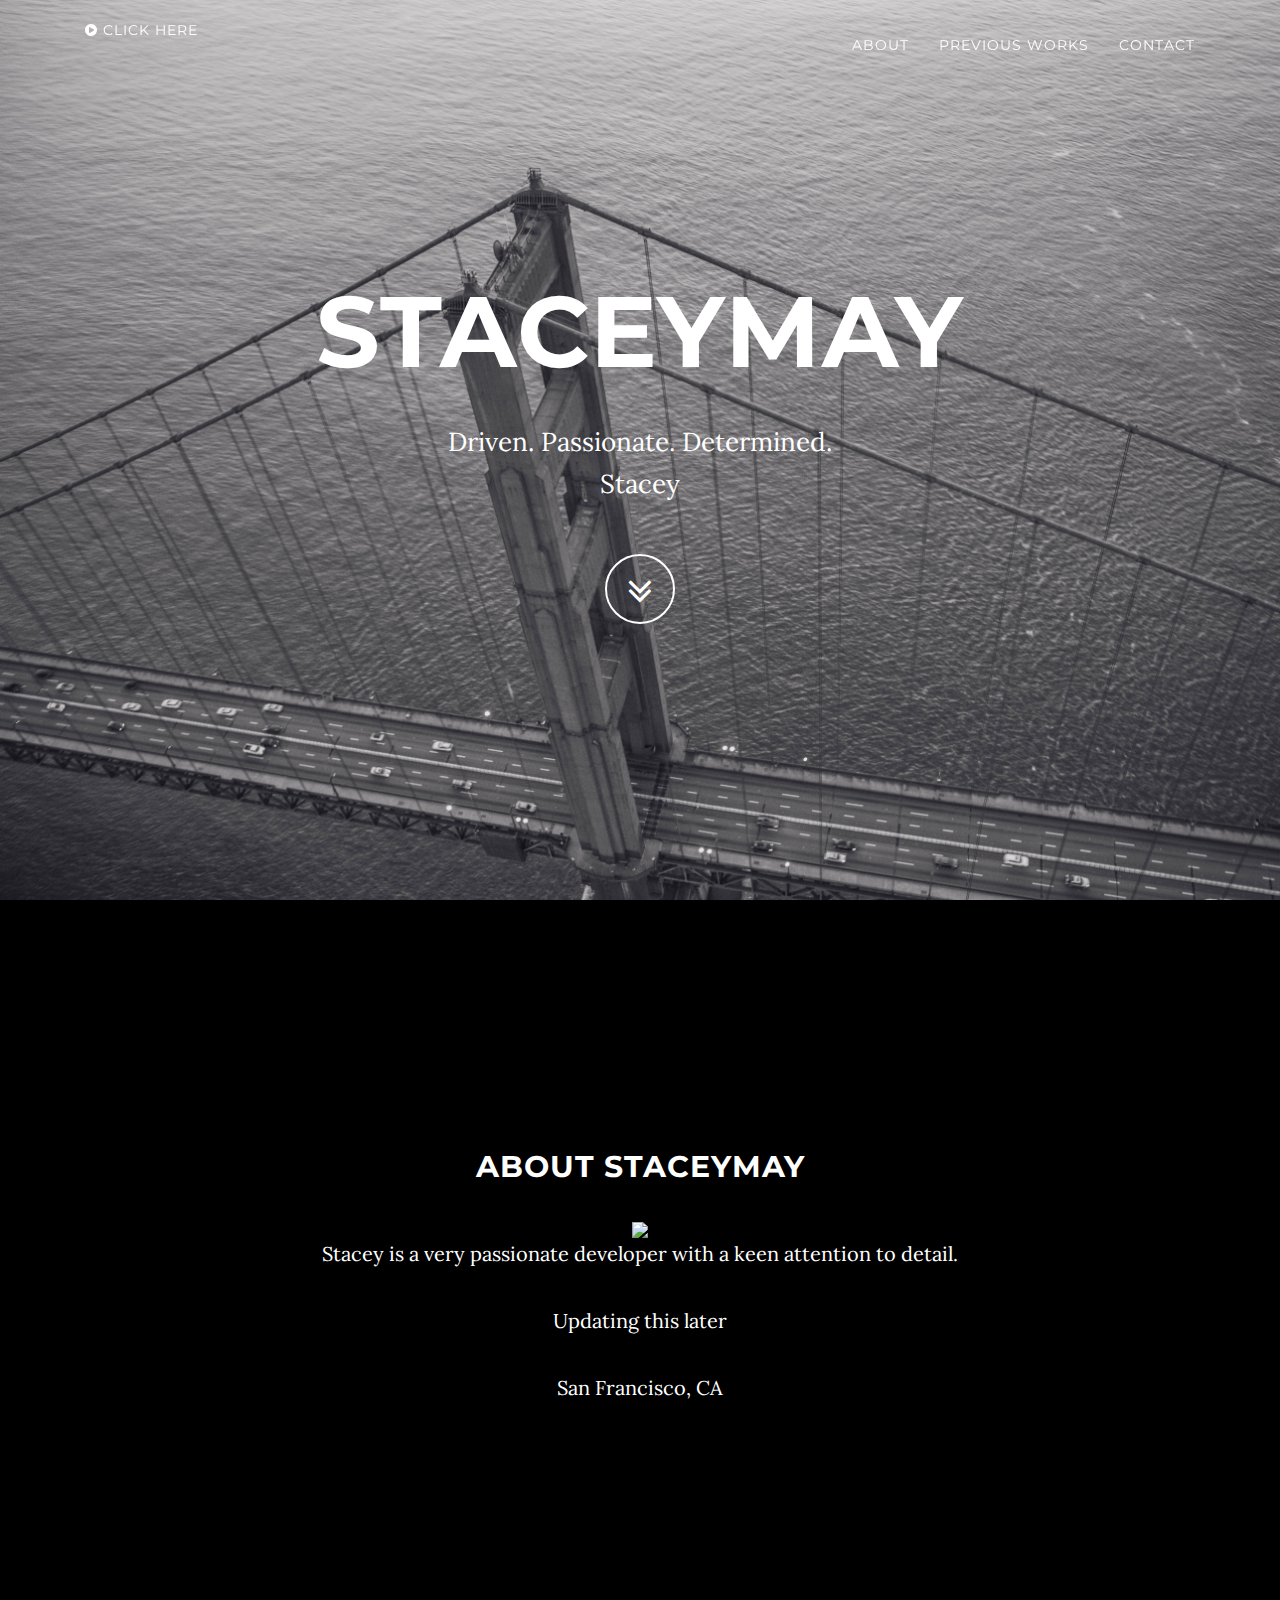
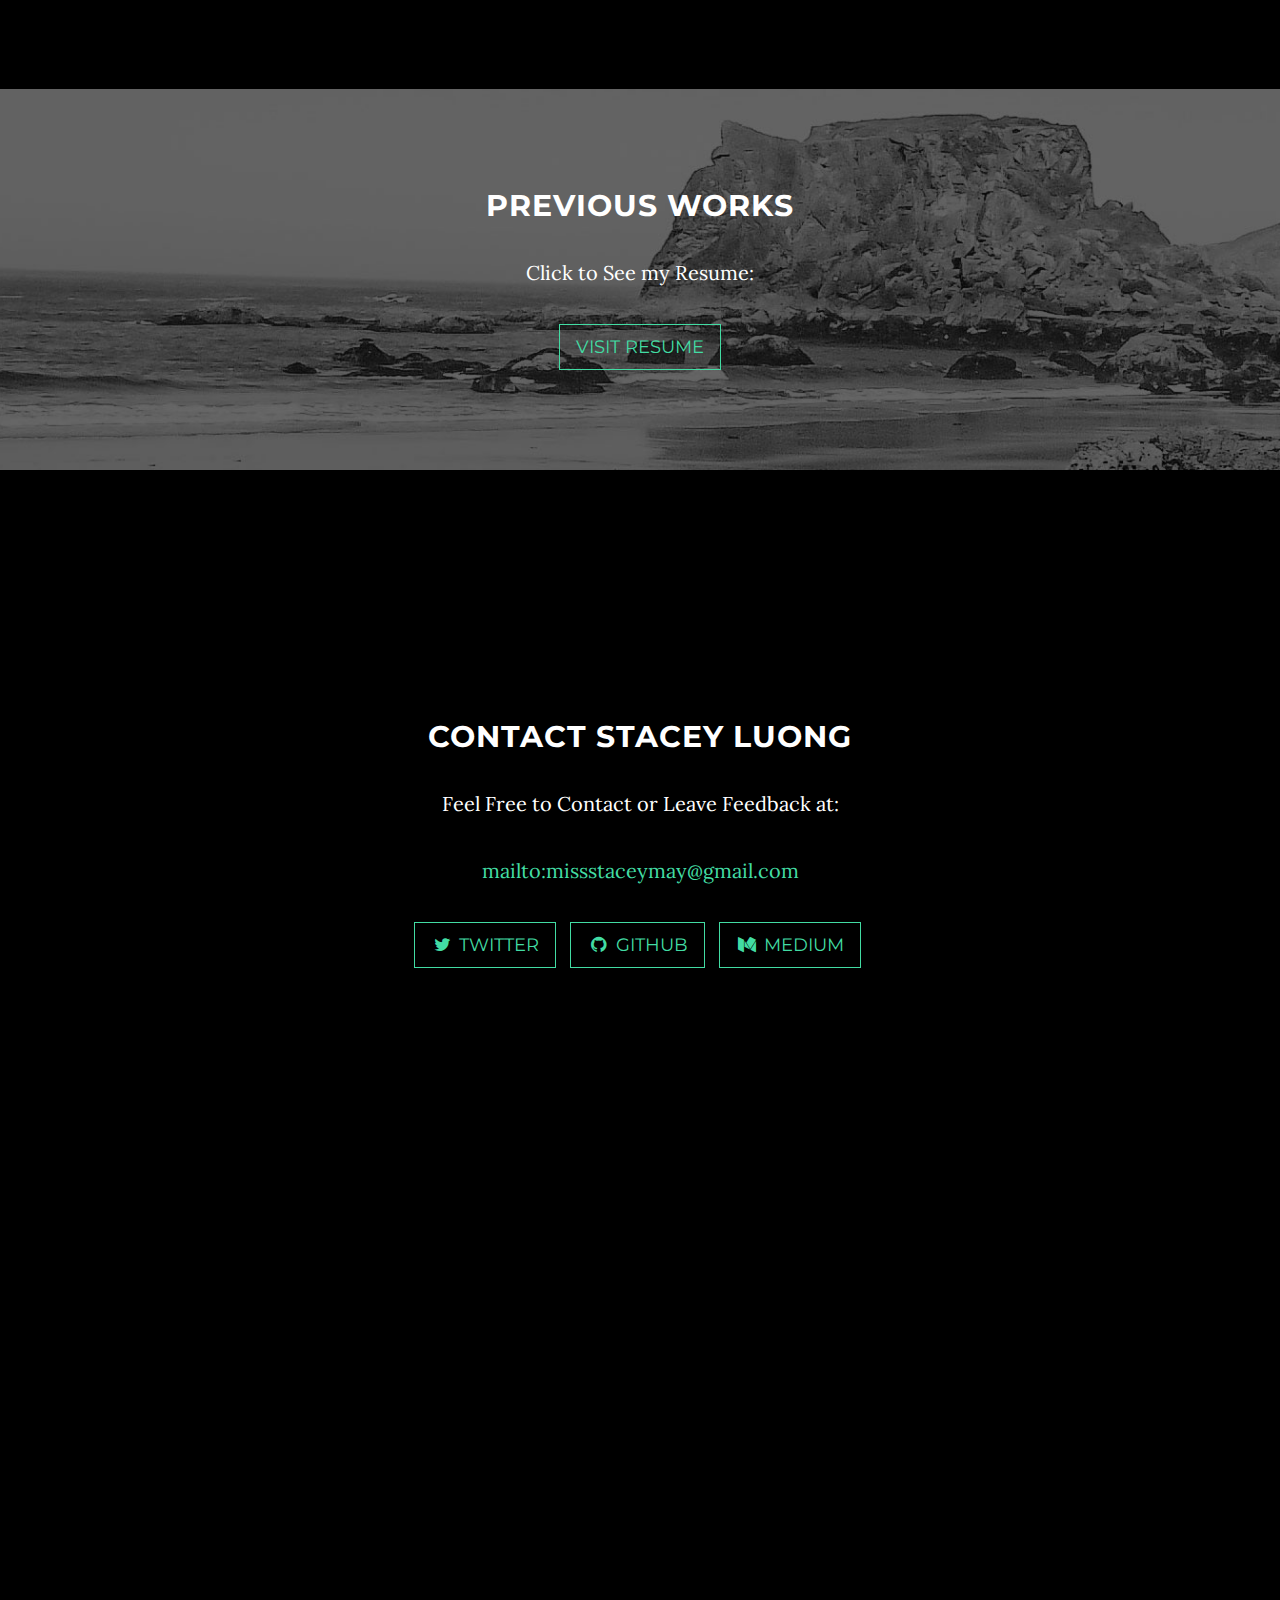
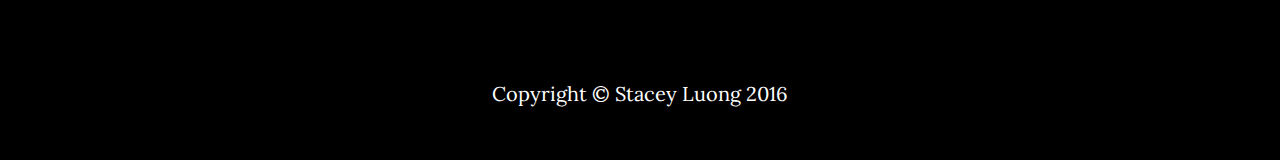
==== commit 06bad761: "update medium button" ====
--- a/index.html
+++ b/index.html
@@ -2,8 +2,6 @@
 <html lang="en">
 
 <head>
-    
-
     <meta charset="utf-8">
     <meta http-equiv="X-UA-Compatible" content="IE=edge">
     <meta name="viewport" content="width=device-width, initial-scale=1">
@@ -129,7 +127,7 @@
                         <a href="https://github.com/StaceyMay" class="btn btn-default btn-lg"><i class="fa fa-github fa-fw"></i> <span class="network-name">Github</span></a>
                     </li>
                     <li>
-                        <a href="https://medium.com/@staceymay" class="btn btn-default btn-lg"> <span class="network-name">Medium</span></a>
+                        <a href="https://medium.com/@staceymay" class="btn btn-default btn-lg"><i class="fa fa-medium fa-fw"></i> <span class="network-name">Medium</span></a>
                     </li>
                 </ul>
             </div>
@@ -158,16 +156,10 @@
     <!-- Google Maps API Key - Use your own API key to enable the map feature. More information on the Google Maps API can be found at https://developers.google.com/maps/ -->
     <script type="text/javascript" src="https://maps.googleapis.com/maps/api/js?key=AIzaSyC21PLoOxQewg2l6LED-zWOnbZKUZKPd3A&sensor=false"></script>
 
-    
 
     <!-- Theme JavaScript -->
     <script src="js/grayscale.min.js"></script>
-
-
-    <script type="text/javascript" src="/js/themes/gray.js"></script>
-
     
-
 </body>
 
 </html>
